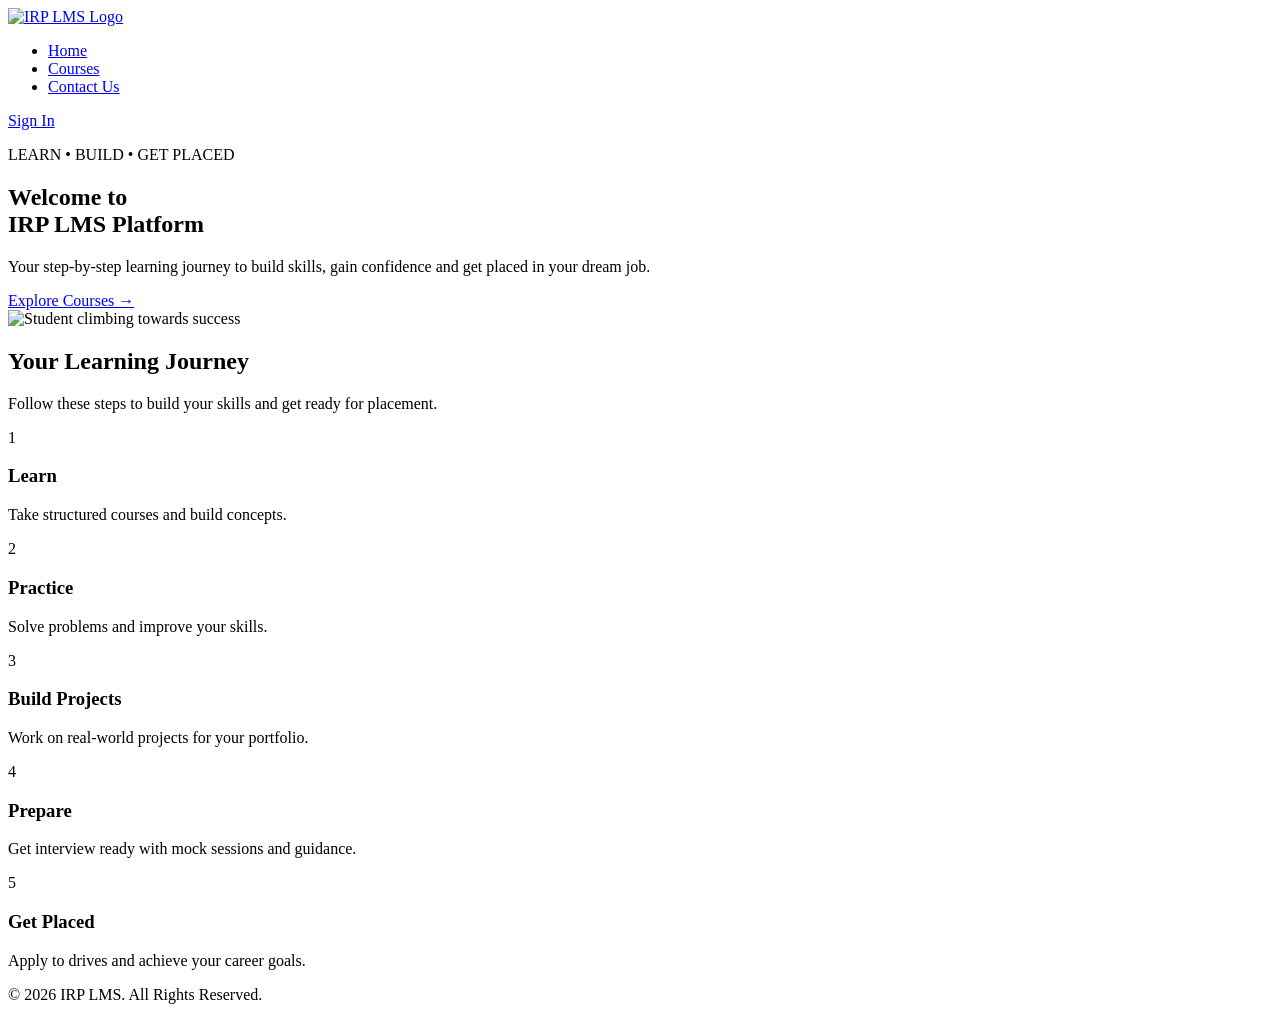
==== part-a-responsive-ui/index.html @ f2aecbc5 "created new folders" ====
<!doctype html>
<html lang="en">
  <head>
    <meta charset="UTF-8" />
    <meta name="viewport" content="width=device-width, initial-scale=1.0" />

    <title>IRP LMS | Home</title>

    <link rel="stylesheet" href="css/style.css" />
  </head>

  <body>
    <header class="header">
      <nav class="navbar">
        <div class="logo">
          <a href="index.html">
            <img
              src="https://res.cloudinary.com/dwh7w9kz1/image/upload/v1793204894/irp_lms_navbar_icon_rc0f9k.png"
              alt="IRP LMS Logo"
            />
          </a>
        </div>

        <ul class="nav-links">
          <li>
            <a href="index.html" class="active">Home</a>
          </li>
          <li>
            <a href="courses.html">Courses</a>
          </li>
          <li>
            <a href="contact.html">Contact Us</a>
          </li>
        </ul>

        <div class="nav-action">
          <a href="#" class="signin-btn">Sign In</a>
        </div>
      </nav>
    </header>

    <main>
      <section class="hero">
        <div class="hero-content">
          <p class="hero-category">
            LEARN <span>•</span> BUILD <span>•</span> GET PLACED
          </p>

          <h1>
            Welcome to <br />
            <span>IRP LMS</span> Platform
          </h1>

          <p class="hero-description">
            Your step-by-step learning journey to build skills, gain confidence
            and get placed in your dream job.
          </p>

          <a href="courses.html" class="hero-btn"> Explore Courses → </a>
        </div>

        <div class="hero-image">
          <img
            src="https://res.cloudinary.com/dwh7w9kz1/image/upload/v1793204857/Climbing_Towards_Success_dcuk4i.png"
            alt="Student climbing towards success"
          />
        </div>
      </section>

      <section class="learning-journey">
        <div class="section-heading">
          <h2>Your Learning Journey</h2>

          <p>
            Follow these steps to build your skills and get ready for placement.
          </p>
        </div>

        <div class="journey-container">
          <div class="journey-card">
            <span class="step-number">1</span>

            <h3>Learn</h3>

            <p>Take structured courses and build concepts.</p>
          </div>

          <div class="journey-card">
            <span class="step-number">2</span>

            <h3>Practice</h3>

            <p>Solve problems and improve your skills.</p>
          </div>

          <div class="journey-card">
            <span class="step-number">3</span>

            <h3>Build Projects</h3>

            <p>Work on real-world projects for your portfolio.</p>
          </div>

          <div class="journey-card">
            <span class="step-number">4</span>

            <h3>Prepare</h3>

            <p>Get interview ready with mock sessions and guidance.</p>
          </div>

          <div class="journey-card">
            <span class="step-number">5</span>

            <h3>Get Placed</h3>

            <p>Apply to drives and achieve your career goals.</p>
          </div>
        </div>
      </section>
    </main>

    <footer class="footer">
      <p>© 2026 IRP LMS. All Rights Reserved.</p>
    </footer>
  </body>
</html>
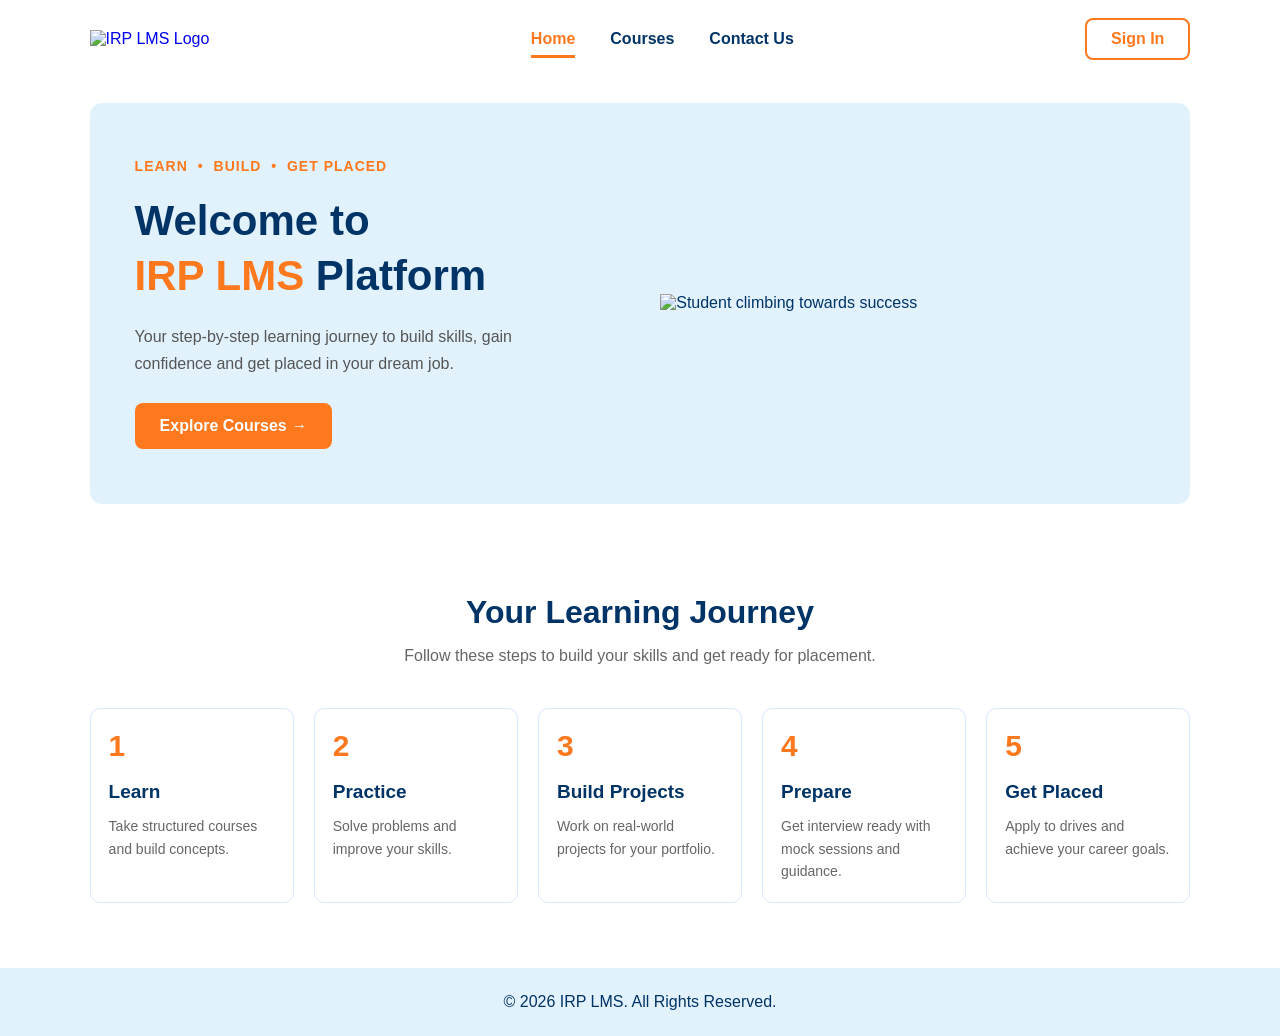
==== commit 5ed4817b: "path updated" ====
--- a/part-a-responsive-ui/index.html
+++ b/part-a-responsive-ui/index.html
@@ -6,7 +6,7 @@
 
     <title>IRP LMS | Home</title>
 
-    <link rel="stylesheet" href="css/style.css" />
+    <link rel="stylesheet" href="../css/style.css" />
   </head>
 
   <body>
--- a/css/style.css
+++ b/css/style.css
@@ -0,0 +1,352 @@
+:root {
+  --primary-navy: #003366;
+  --primary-orange: #fe781e;
+  --secondary-blue: #5f9fe0;
+  --light-blue: #e2f2fd;
+  --white: #ffffff;
+  --light-border: #d6e9ff;
+}
+
+/* Global Reset */
+* {
+  margin: 0;
+  padding: 0;
+  box-sizing: border-box;
+}
+
+body {
+  font-family: Arial, sans-serif;
+  background-color: var(--white);
+  color: var(--primary-navy);
+  overflow-x: hidden;
+}
+
+a {
+  text-decoration: none;
+}
+
+/* =========================
+   HEADER & NAVIGATION
+========================= */
+
+.header {
+  width: 100%;
+  padding: 18px 7%;
+  background-color: var(--white);
+
+  /* Keep navbar at the top while scrolling */
+  position: sticky;
+  top: 0;
+  z-index: 1000;
+}
+
+.navbar {
+  display: flex;
+  justify-content: space-between;
+  align-items: center;
+}
+
+.logo img {
+  width: 150px;
+  height: auto;
+  display: block;
+}
+
+.nav-links {
+  display: flex;
+  align-items: center;
+  gap: 35px;
+  list-style: none;
+}
+
+.nav-links a {
+  color: var(--primary-navy);
+  font-size: 16px;
+  font-weight: 600;
+  padding-bottom: 8px;
+}
+
+.nav-links a.active {
+  color: var(--primary-orange);
+  border-bottom: 3px solid var(--primary-orange);
+}
+
+.signin-btn {
+  display: inline-block;
+  color: var(--primary-orange);
+  border: 2px solid var(--primary-orange);
+  padding: 10px 24px;
+  border-radius: 8px;
+  font-weight: 600;
+}
+
+/* =========================
+   HERO SECTION
+========================= */
+
+.hero {
+  margin: 25px 7%;
+  padding: 55px 45px;
+  background-color: var(--light-blue);
+  border-radius: 12px;
+
+  display: flex;
+  align-items: center;
+  justify-content: space-between;
+  gap: 30px;
+}
+
+.hero-content {
+  flex: 1;
+  min-width: 0;
+}
+
+.hero-category {
+  color: var(--primary-orange);
+  font-size: 14px;
+  font-weight: bold;
+  letter-spacing: 1px;
+  margin-bottom: 20px;
+}
+
+.hero-category span {
+  padding: 0 5px;
+}
+
+.hero-content h1 {
+  font-size: 42px;
+  line-height: 1.3;
+  color: var(--primary-navy);
+  margin-bottom: 20px;
+}
+
+.hero-content h1 span {
+  color: var(--primary-orange);
+}
+
+.hero-description {
+  color: #555555;
+  font-size: 16px;
+  line-height: 1.7;
+  max-width: 450px;
+  margin-bottom: 25px;
+}
+
+.hero-btn {
+  display: inline-block;
+  background-color: var(--primary-orange);
+  color: var(--white);
+  padding: 14px 25px;
+  border-radius: 8px;
+  font-weight: bold;
+}
+
+.hero-image {
+  flex: 1;
+  min-width: 0;
+  display: flex;
+  justify-content: center;
+}
+
+.hero-image img {
+  width: 100%;
+  max-width: 480px;
+  height: auto;
+  display: block;
+}
+
+/* =========================
+   LEARNING JOURNEY
+========================= */
+
+.learning-journey {
+  padding: 65px 7%;
+}
+
+.section-heading {
+  text-align: center;
+  margin-bottom: 40px;
+}
+
+.section-heading h2 {
+  color: var(--primary-navy);
+  font-size: 32px;
+  margin-bottom: 12px;
+}
+
+.section-heading p {
+  color: #666666;
+  font-size: 16px;
+  line-height: 1.6;
+}
+
+.journey-container {
+  display: grid;
+  grid-template-columns: repeat(5, 1fr);
+  gap: 20px;
+}
+
+.journey-card {
+  padding: 20px 18px;
+  border: 1px solid var(--light-border);
+  border-radius: 10px;
+  background-color: var(--white);
+}
+
+.step-number {
+  display: block;
+  color: var(--primary-orange);
+  font-size: 30px;
+  font-weight: bold;
+  margin-bottom: 18px;
+}
+
+.journey-card h3 {
+  color: var(--primary-navy);
+  font-size: 19px;
+  margin-bottom: 12px;
+}
+
+.journey-card p {
+  color: #666666;
+  font-size: 14px;
+  line-height: 1.6;
+}
+
+/* =========================
+   FOOTER
+========================= */
+
+.footer {
+  text-align: center;
+  padding: 25px;
+  background-color: var(--light-blue);
+  color: var(--primary-navy);
+}
+
+/* =========================
+   TABLET RESPONSIVENESS
+   769px - 1024px
+========================= */
+
+@media (max-width: 1024px) {
+  .hero-content h1 {
+    font-size: 34px;
+  }
+
+  .journey-container {
+    grid-template-columns: repeat(3, 1fr);
+  }
+}
+
+/* =========================
+   MOBILE RESPONSIVENESS
+   768px and below
+========================= */
+
+@media (max-width: 768px) {
+  /* Keep logo and Sign In horizontally aligned */
+  .navbar {
+    flex-direction: row;
+    gap: 12px;
+  }
+
+  /* Hide desktop navigation links */
+  .nav-links {
+    display: none;
+  }
+
+  .logo img {
+    width: 130px;
+  }
+
+  .signin-btn {
+    padding: 9px 18px;
+  }
+
+  /* Stack hero content vertically */
+  .hero {
+    flex-direction: column;
+    text-align: center;
+    padding: 35px 20px;
+  }
+
+  .hero-content h1 {
+    font-size: 34px;
+  }
+
+  .hero-description {
+    margin-left: auto;
+    margin-right: auto;
+  }
+
+  .hero-image img {
+    max-width: 100%;
+  }
+
+  /* Strictly one column on mobile */
+  .journey-container {
+    grid-template-columns: 1fr;
+  }
+
+  .journey-card {
+    padding: 18px;
+  }
+}
+
+/* =========================
+   SMALL MOBILE SCREENS
+   480px and below
+========================= */
+
+@media (max-width: 480px) {
+  .header {
+    padding: 14px 5%;
+  }
+
+  .logo img {
+    width: 120px;
+  }
+
+  .signin-btn {
+    padding: 8px 15px;
+    font-size: 14px;
+  }
+
+  .hero {
+    margin: 20px 5%;
+    padding: 30px 18px;
+  }
+
+  .hero-content h1 {
+    font-size: 30px;
+  }
+
+  .hero-category {
+    font-size: 12px;
+  }
+
+  .hero-description {
+    font-size: 15px;
+  }
+
+  .hero-btn {
+    padding: 12px 20px;
+  }
+
+  .learning-journey {
+    padding: 45px 5%;
+  }
+
+  .section-heading h2 {
+    font-size: 27px;
+  }
+
+  .section-heading p {
+    font-size: 14px;
+  }
+
+  .journey-container {
+    gap: 15px;
+  }
+}
